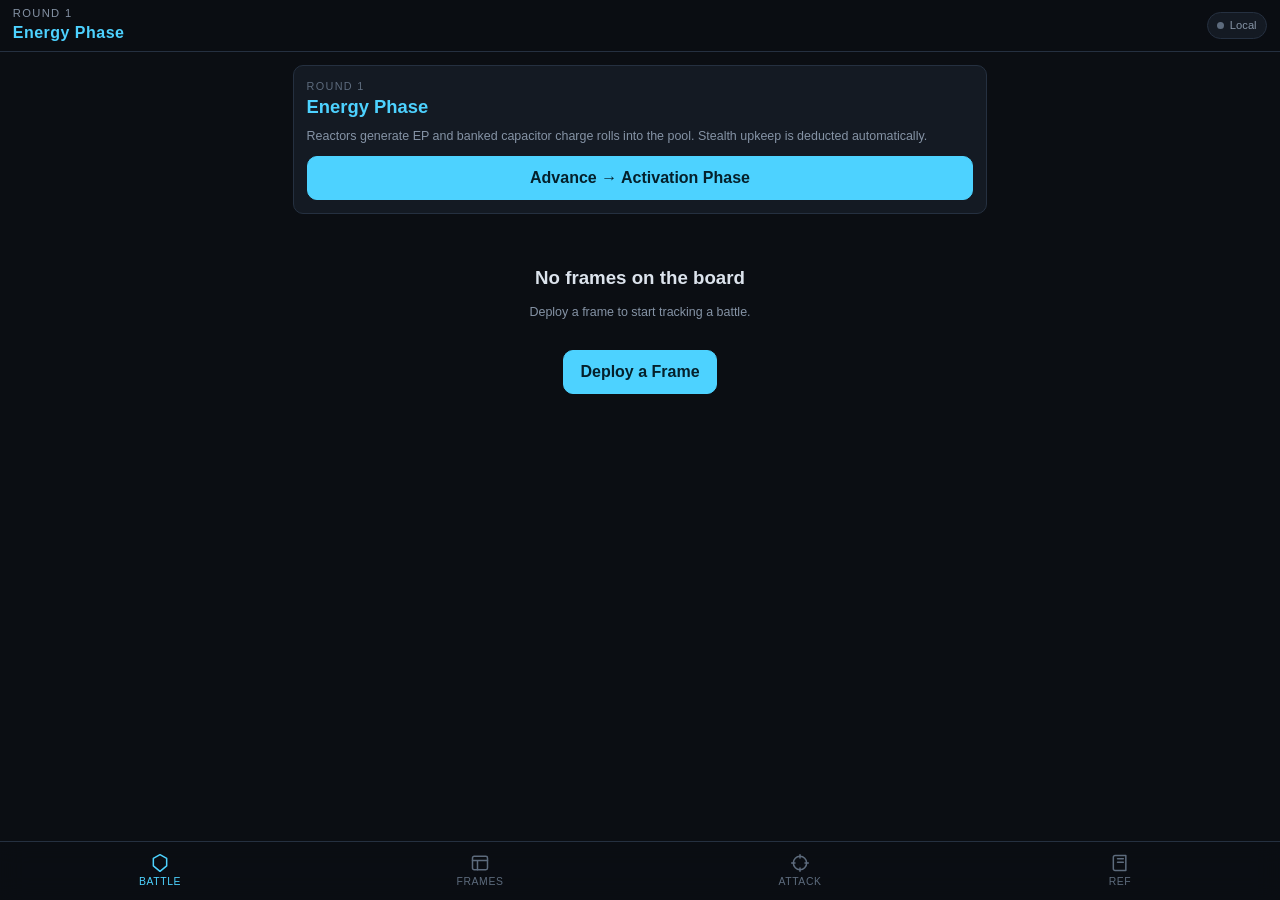
==== docs/index.html @ 3223c639 "firebase" ====
<!doctype html>
<html lang="en">
<head>
<meta charset="utf-8">
<meta name="viewport" content="width=device-width, initial-scale=1, viewport-fit=cover, maximum-scale=1">
<meta name="theme-color" content="#0b0e13">
<meta name="description" content="Mobile battle tracker for Iron Protocol — energy, evasion, armor, structure and criticals.">
<meta name="apple-mobile-web-app-capable" content="yes">
<meta name="apple-mobile-web-app-status-bar-style" content="black-translucent">
<meta name="apple-mobile-web-app-title" content="Iron Protocol">
<link rel="manifest" href="manifest.webmanifest">
<link rel="icon" href="icons/icon.svg" type="image/svg+xml">
<link rel="apple-touch-icon" href="icons/icon-180.png">
<link rel="stylesheet" href="css/app.css">
<title>Iron Protocol — Battle Tracker</title>
</head>
<body>

<header class="appbar">
  <div>
    <div class="round" id="round-label">Round 1</div>
    <div class="phase" id="phase-label">Energy Phase</div>
  </div>
  <div class="spacer"></div>
  <button class="sync-pill" id="sync-pill" type="button">
    <span class="dot"></span><span id="sync-text">Local</span>
  </button>
</header>

<main id="view"></main>

<nav class="tabbar" id="tabbar">
  <button type="button" data-tab="battle" aria-selected="true">
    <svg viewBox="0 0 24 24" fill="none" stroke="currentColor" stroke-width="1.8" stroke-linecap="round" stroke-linejoin="round"><path d="M12 2l8 4.5v9L12 22l-8-6.5v-9L12 2z"/></svg>
    Battle
  </button>
  <button type="button" data-tab="frames" aria-selected="false">
    <svg viewBox="0 0 24 24" fill="none" stroke="currentColor" stroke-width="1.8" stroke-linecap="round" stroke-linejoin="round"><rect x="3" y="4" width="18" height="16" rx="2"/><path d="M3 9h18M9 9v11"/></svg>
    Frames
  </button>
  <button type="button" data-tab="attack" aria-selected="false">
    <svg viewBox="0 0 24 24" fill="none" stroke="currentColor" stroke-width="1.8" stroke-linecap="round" stroke-linejoin="round"><circle cx="12" cy="12" r="8"/><path d="M12 2v4M12 18v4M2 12h4M18 12h4"/></svg>
    Attack
  </button>
  <button type="button" data-tab="reference" aria-selected="false">
    <svg viewBox="0 0 24 24" fill="none" stroke="currentColor" stroke-width="1.8" stroke-linecap="round" stroke-linejoin="round"><path d="M4 5a2 2 0 012-2h13v18H6a2 2 0 01-2-2z"/><path d="M9 7h7M9 11h7"/></svg>
    Ref
  </button>
</nav>

<div id="modal-root"></div>

<script type="module" src="js/app.js"></script>
</body>
</html>
---- docs/css/app.css ----
/* Iron Protocol — mobile battle tracker.
   Dark by default: this gets used on a table under low light, phone in one hand. */

:root {
  color-scheme: dark;

  --bg: #0b0e13;
  --surface: #141a23;
  --surface-2: #1b222d;
  --border: #253040;
  --text: #dce3ec;
  --muted: #8593a5;
  --dim: #5d6b7d;

  --accent: #4dd2ff;
  --accent-dim: #1d4d63;
  --danger: #ff5f56;
  --warn: #ffb347;
  --ok: #57d38c;
  --armor: #6ea8d8;
  --structure: #d98b5f;

  --team-a: #4dd2ff;
  --team-b: #ffa64d;

  --radius: 10px;
  --tap: 44px;
  --header-h: 52px;
  --nav-h: 58px;
}

* { box-sizing: border-box; -webkit-tap-highlight-color: transparent; }

html, body {
  margin: 0;
  background: var(--bg);
  color: var(--text);
  font-family: -apple-system, BlinkMacSystemFont, "Segoe UI", Roboto, sans-serif;
  font-size: 16px;
  line-height: 1.4;
  overscroll-behavior-y: none;
}

body {
  padding-top: var(--header-h);
  padding-bottom: calc(var(--nav-h) + env(safe-area-inset-bottom));
  min-height: 100vh;
}

button, input, select { font: inherit; color: inherit; }
button { cursor: pointer; border: none; background: none; }
h1, h2, h3, h4 { margin: 0; font-weight: 600; }

.mono { font-family: ui-monospace, SFMono-Regular, Menlo, Consolas, monospace; }

/* --- App chrome ---------------------------------------------------------- */

.appbar {
  position: fixed; top: 0; left: 0; right: 0; height: var(--header-h);
  display: flex; align-items: center; gap: .6rem; padding: 0 .8rem;
  background: rgba(11, 14, 19, .92);
  backdrop-filter: blur(12px);
  border-bottom: 1px solid var(--border);
  z-index: 50;
}
.appbar .round {
  font-size: .7rem; letter-spacing: .12em; text-transform: uppercase; color: var(--muted);
}
.appbar .phase {
  font-size: 1rem; font-weight: 600; color: var(--accent);
  letter-spacing: .03em;
}
.appbar .spacer { flex: 1; }

.sync-pill {
  display: inline-flex; align-items: center; gap: .35rem;
  padding: .3rem .6rem; border-radius: 999px;
  border: 1px solid var(--border); background: var(--surface);
  font-size: .7rem; color: var(--muted); white-space: nowrap;
}
.sync-pill .dot { width: 7px; height: 7px; border-radius: 50%; background: var(--dim); }
.sync-pill.live .dot { background: var(--ok); box-shadow: 0 0 6px var(--ok); }
.sync-pill.live { color: var(--text); }
.sync-pill.offline .dot { background: var(--warn); }

.tabbar {
  position: fixed; bottom: 0; left: 0; right: 0; z-index: 50;
  display: grid; grid-template-columns: repeat(4, 1fr);
  background: rgba(11, 14, 19, .95);
  backdrop-filter: blur(12px);
  border-top: 1px solid var(--border);
  padding-bottom: env(safe-area-inset-bottom);
}
.tabbar button {
  height: var(--nav-h);
  display: flex; flex-direction: column; align-items: center; justify-content: center; gap: .15rem;
  color: var(--dim); font-size: .65rem; letter-spacing: .06em; text-transform: uppercase;
}
.tabbar button svg { width: 20px; height: 20px; }
.tabbar button[aria-selected="true"] { color: var(--accent); }

main { padding: .8rem .8rem 1.5rem; max-width: 720px; margin: 0 auto; }

/* --- Generic surfaces ----------------------------------------------------- */

.card {
  background: var(--surface);
  border: 1px solid var(--border);
  border-radius: var(--radius);
  padding: .8rem;
  margin-bottom: .7rem;
}
.card.tight { padding: .6rem; }

.section-title {
  font-size: .68rem; letter-spacing: .14em; text-transform: uppercase;
  color: var(--muted); margin: 1.2rem 0 .5rem;
}
.section-title:first-child { margin-top: 0; }

.row { display: flex; align-items: center; gap: .5rem; }
.row.between { justify-content: space-between; }
.row.wrap { flex-wrap: wrap; }
.grow { flex: 1; min-width: 0; }
.muted { color: var(--muted); }
.dim { color: var(--dim); }
.small { font-size: .78rem; }
.tiny { font-size: .68rem; }
.center { text-align: center; }
.nowrap { white-space: nowrap; }

.btn {
  min-height: var(--tap); padding: 0 1rem; border-radius: var(--radius);
  background: var(--surface-2); border: 1px solid var(--border);
  color: var(--text); font-weight: 500;
  display: inline-flex; align-items: center; justify-content: center; gap: .4rem;
}
.btn:active { transform: scale(.98); }
.btn.primary { background: var(--accent); border-color: var(--accent); color: #05202b; font-weight: 600; }
.btn.danger { border-color: #4a2320; color: var(--danger); }
.btn.ghost { background: transparent; }
.btn.block { width: 100%; }
.btn.sm { min-height: 34px; padding: 0 .7rem; font-size: .8rem; }
.btn:disabled { opacity: .38; }
.btn:disabled:active { transform: none; }

.chip {
  display: inline-flex; align-items: center; gap: .3rem;
  padding: .2rem .5rem; border-radius: 999px;
  background: var(--surface-2); border: 1px solid var(--border);
  font-size: .68rem; letter-spacing: .04em; white-space: nowrap;
}
.chip.warn { color: var(--warn); border-color: #4a3a1c; }
.chip.danger { color: var(--danger); border-color: #4a2320; }
.chip.ok { color: var(--ok); border-color: #1e4634; }
.chip.accent { color: var(--accent); border-color: var(--accent-dim); }

select, input[type="text"], input[type="number"] {
  min-height: var(--tap); width: 100%;
  background: var(--surface-2); border: 1px solid var(--border);
  border-radius: var(--radius); padding: 0 .7rem;
}

.empty {
  text-align: center; color: var(--muted); padding: 2.5rem 1rem;
}
.empty h3 { color: var(--text); margin-bottom: .4rem; }

/* --- Steppers -------------------------------------------------------------- */

.stepper { display: flex; align-items: center; gap: .1rem; }
.stepper button {
  width: var(--tap); height: 38px;
  background: var(--surface-2); border: 1px solid var(--border);
  font-size: 1.2rem; line-height: 1; color: var(--text);
}
.stepper button:first-child { border-radius: var(--radius) 0 0 var(--radius); }
.stepper button:last-child { border-radius: 0 var(--radius) var(--radius) 0; }
.stepper button:disabled { opacity: .3; }
.stepper .value {
  min-width: 3.2rem; height: 38px; display: flex; align-items: center; justify-content: center;
  background: var(--surface-2); border-top: 1px solid var(--border); border-bottom: 1px solid var(--border);
  font-variant-numeric: tabular-nums; font-weight: 600;
}

/* --- Resource meters ------------------------------------------------------- */

.meter { display: flex; flex-direction: column; gap: .25rem; }
.meter .label {
  display: flex; justify-content: space-between; align-items: baseline;
  font-size: .68rem; letter-spacing: .1em; text-transform: uppercase; color: var(--muted);
}
.meter .label b { font-size: .95rem; color: var(--text); font-variant-numeric: tabular-nums; letter-spacing: 0; }
.bar { height: 6px; border-radius: 3px; background: #0a0d12; overflow: hidden; }
.bar > i { display: block; height: 100%; border-radius: 3px; transition: width .18s ease; }
.bar > i.ep { background: var(--accent); }
.bar > i.cap { background: #7a6fd8; }
.bar > i.eva { background: var(--ok); }
.bar > i.armor { background: var(--armor); }
.bar > i.structure { background: var(--structure); }

/* --- Frame cards ----------------------------------------------------------- */

.frame-card { position: relative; overflow: hidden; }
.frame-card::before {
  content: ''; position: absolute; left: 0; top: 0; bottom: 0; width: 3px;
  background: var(--team-a);
}
.frame-card.team-b::before { background: var(--team-b); }
.frame-card.destroyed { opacity: .5; }
.frame-card.destroyed .name { text-decoration: line-through; }
.frame-card.mine { border-color: #2f4256; }

.frame-head { display: flex; align-items: flex-start; gap: .6rem; }
.frame-head .name { font-weight: 600; font-size: 1rem; }
.frame-head .desig { font-size: .68rem; color: var(--dim); letter-spacing: .06em; }
.init-badge {
  min-width: 40px; height: 40px; border-radius: var(--radius);
  background: var(--surface-2); border: 1px solid var(--border);
  display: flex; flex-direction: column; align-items: center; justify-content: center;
  flex-shrink: 0;
}
.init-badge b { font-size: 1.05rem; line-height: 1; font-variant-numeric: tabular-nums; }
.init-badge span { font-size: .52rem; letter-spacing: .1em; color: var(--dim); text-transform: uppercase; }

.order-num {
  width: 22px; height: 22px; border-radius: 50%; flex-shrink: 0;
  background: var(--accent-dim); color: var(--accent);
  display: flex; align-items: center; justify-content: center;
  font-size: .7rem; font-weight: 700;
}

/* Six-location damage strip shown on the battle list */
.loc-strip { display: grid; grid-template-columns: repeat(6, 1fr); gap: 3px; margin-top: .55rem; }
.loc-strip .loc { display: flex; flex-direction: column; gap: 2px; align-items: center; }
.loc-strip .loc span { font-size: .52rem; color: var(--dim); letter-spacing: .04em; }
.loc-strip .loc .bar { width: 100%; height: 4px; }
.loc-strip .loc.gone span { color: var(--danger); text-decoration: line-through; }

/* --- Location table on the frame sheet ------------------------------------- */

.loc-row {
  display: grid; grid-template-columns: 1fr auto; gap: .5rem .6rem;
  padding: .6rem 0; border-bottom: 1px solid var(--border);
}
.loc-row:last-child { border-bottom: none; }
.loc-row.gone { opacity: .5; }
.loc-row .loc-name { font-weight: 600; font-size: .85rem; }
.loc-row .track { display: flex; flex-direction: column; gap: .3rem; }
.loc-row .track-line { display: flex; align-items: center; gap: .5rem; }
.loc-row .track-line .tag {
  font-size: .6rem; letter-spacing: .1em; text-transform: uppercase;
  color: var(--muted); width: 2.6rem; flex-shrink: 0;
}
.loc-row .track-line .bar { flex: 1; }
.loc-row .track-line .num {
  font-variant-numeric: tabular-nums; font-size: .78rem; width: 3.2rem; text-align: right;
  flex-shrink: 0;
}
.loc-row .track-line .num b { font-size: .95rem; }

/* --- Pips (ammo, flares, smoke) -------------------------------------------- */

.pips { display: flex; flex-wrap: wrap; gap: 4px; }
.pips button {
  width: 26px; height: 26px; border-radius: 5px;
  border: 1px solid var(--border); background: var(--surface-2);
  font-size: .65rem; color: var(--dim);
}
.pips button.live { background: var(--accent-dim); border-color: var(--accent); color: var(--accent); }
.pips button.spent { background: #10151c; color: #3a4553; }

/* --- Attack resolver -------------------------------------------------------- */

.step { border-left: 2px solid var(--border); padding: 0 0 .1rem .8rem; margin-left: .35rem; }
.step.active { border-color: var(--accent); }
.step.done { border-color: var(--ok); }
.step-title {
  font-size: .66rem; letter-spacing: .12em; text-transform: uppercase;
  color: var(--muted); margin-bottom: .45rem;
}
.step.active .step-title { color: var(--accent); }

.die {
  width: 38px; height: 38px; border-radius: 8px;
  border: 1px solid var(--border); background: var(--surface-2);
  display: inline-flex; align-items: center; justify-content: center;
  font-weight: 700; font-variant-numeric: tabular-nums;
}
.die.miss { opacity: .35; text-decoration: line-through; }
.die.crit { border-color: var(--warn); color: var(--warn); }

.math {
  font-family: ui-monospace, SFMono-Regular, Menlo, Consolas, monospace;
  font-size: .78rem; color: var(--muted);
  background: #0a0d12; border-radius: 8px; padding: .55rem .7rem;
  display: flex; flex-direction: column; gap: .25rem;
}
.math .final { color: var(--text); font-weight: 600; }

.result-banner {
  border-radius: var(--radius); padding: .7rem .8rem; margin-bottom: .7rem;
  border: 1px solid var(--border); background: var(--surface-2);
}
.result-banner.hit { border-color: #4a3a1c; }
.result-banner.blocked { border-color: #1e4634; }
.result-banner.kill { border-color: #4a2320; background: #1e1315; }
.result-banner h3 { font-size: .95rem; margin-bottom: .2rem; }

/* --- Log --------------------------------------------------------------------- */

.log { display: flex; flex-direction: column; gap: .35rem; }
.log-entry {
  font-size: .78rem; color: var(--muted);
  padding: .4rem .55rem; background: var(--surface-2); border-radius: 7px;
  border-left: 2px solid var(--border);
}
.log-entry b { color: var(--text); font-weight: 500; }

/* --- Reference ---------------------------------------------------------------- */

details.ref { border: 1px solid var(--border); border-radius: var(--radius); margin-bottom: .5rem; background: var(--surface); }
details.ref > summary {
  min-height: var(--tap); display: flex; align-items: center; padding: 0 .8rem;
  font-weight: 600; font-size: .9rem; list-style: none; cursor: pointer;
}
details.ref > summary::-webkit-details-marker { display: none; }
details.ref > summary::after { content: '+'; margin-left: auto; color: var(--muted); font-size: 1.2rem; }
details.ref[open] > summary::after { content: '−'; }
details.ref .ref-body { padding: 0 .8rem .8rem; }

table.ref-table { width: 100%; border-collapse: collapse; font-size: .8rem; }
table.ref-table th, table.ref-table td {
  text-align: left; padding: .4rem .45rem; border-bottom: 1px solid var(--border); vertical-align: top;
}
table.ref-table th { color: var(--muted); font-size: .66rem; text-transform: uppercase; letter-spacing: .08em; font-weight: 600; }
table.ref-table td.n { font-variant-numeric: tabular-nums; font-weight: 600; width: 2.4rem; }
.scroll-x { overflow-x: auto; -webkit-overflow-scrolling: touch; }

/* --- Sheet: frame picker ------------------------------------------------------- */

.picker { display: grid; gap: .5rem; }
.picker button {
  display: flex; align-items: center; gap: .7rem; text-align: left;
  padding: .7rem; border: 1px solid var(--border); border-radius: var(--radius);
  background: var(--surface);
}
.picker button .stat { font-size: .68rem; color: var(--muted); }
.picker button .pts { margin-left: auto; font-size: .75rem; color: var(--accent); font-variant-numeric: tabular-nums; }

/* --- Modal sheet ---------------------------------------------------------------- */

.modal-backdrop {
  position: fixed; inset: 0; background: rgba(0, 0, 0, .6); z-index: 100;
  display: flex; align-items: flex-end; justify-content: center;
}
.modal {
  width: 100%; max-width: 720px; max-height: 88vh; overflow-y: auto;
  background: var(--surface); border-radius: 16px 16px 0 0;
  border-top: 1px solid var(--border);
  padding: .9rem .8rem calc(1.2rem + env(safe-area-inset-bottom));
  animation: slide-up .18s ease;
}
@keyframes slide-up { from { transform: translateY(18px); opacity: .6; } }
.modal .grabber { width: 34px; height: 4px; border-radius: 2px; background: var(--border); margin: 0 auto .8rem; }

@media (prefers-reduced-motion: reduce) {
  * { animation: none !important; transition: none !important; }
}
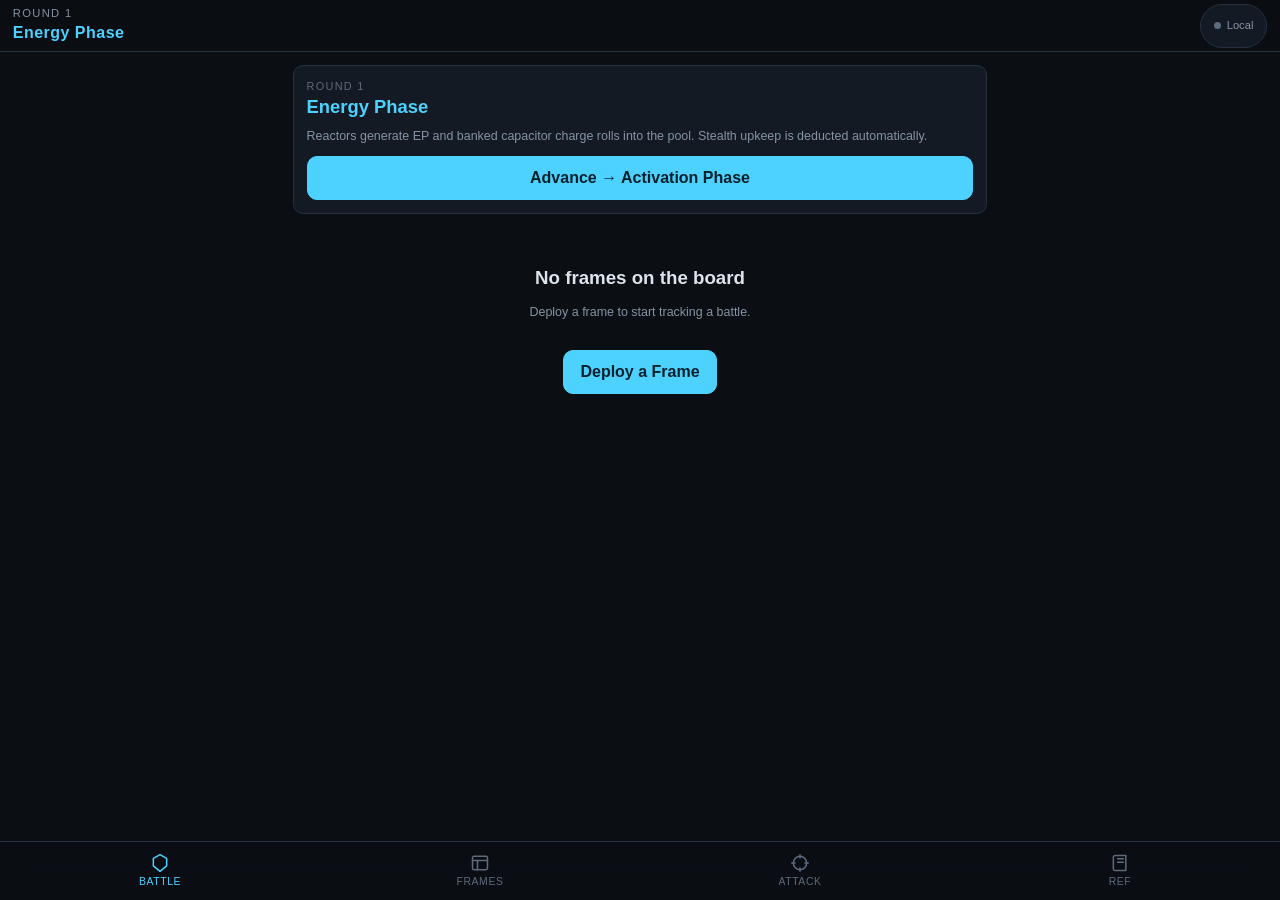
==== commit d2577259: "Dev server that does not cache, and make render failures visible Two corrections to what I said earl" ====
--- a/docs/index.html
+++ b/docs/index.html
@@ -4,7 +4,8 @@
 <meta charset="utf-8">
 <meta name="viewport" content="width=device-width, initial-scale=1, viewport-fit=cover, maximum-scale=1">
 <meta name="theme-color" content="#0b0e13">
-<meta name="description" content="Mobile battle tracker for Iron Protocol — energy, evasion, armor, structure and criticals.">
+<meta name="description" content="Mobile battle tracker for Iron Protocol — energy, Armor DR, criticals and countermeasures.">
+<meta name="mobile-web-app-capable" content="yes">
 <meta name="apple-mobile-web-app-capable" content="yes">
 <meta name="apple-mobile-web-app-status-bar-style" content="black-translucent">
 <meta name="apple-mobile-web-app-title" content="Iron Protocol">
--- a/docs/css/app.css
+++ b/docs/css/app.css
@@ -18,7 +18,6 @@
   --warn: #ffb347;
   --ok: #57d38c;
   --armor: #6ea8d8;
-  --structure: #d98b5f;
 
   --team-a: #4dd2ff;
   --team-b: #ffa64d;
@@ -74,7 +73,7 @@
 
 .sync-pill {
   display: inline-flex; align-items: center; gap: .35rem;
-  padding: .3rem .6rem; border-radius: 999px;
+  min-height: var(--tap); padding: 0 .8rem; border-radius: 999px;
   border: 1px solid var(--border); background: var(--surface);
   font-size: .7rem; color: var(--muted); white-space: nowrap;
 }
@@ -129,6 +128,24 @@
 .center { text-align: center; }
 .nowrap { white-space: nowrap; }
 
+/* Touch behaviour for anything tappable.
+   Without user-select, tapping directly on a button's *text* can start a text
+   selection instead of firing the click — the padding has no text node, so it
+   always works. That produces the maddening "the middle of the button is dead"
+   bug on a phone while a desktop mouse behaves perfectly.
+   touch-action: manipulation also drops the 300ms double-tap-zoom delay. */
+button, select, .pips button, .stepper button, nav button, .sync-pill, [data-action] {
+  -webkit-user-select: none;
+  user-select: none;
+  -webkit-touch-callout: none;
+  touch-action: manipulation;
+}
+/* Text a player might legitimately want to select stays selectable. */
+.log, .log-entry, .math, .ref-body, .ref-table {
+  -webkit-user-select: text;
+  user-select: text;
+}
+
 .btn {
   min-height: var(--tap); padding: 0 1rem; border-radius: var(--radius);
   background: var(--surface-2); border: 1px solid var(--border);
@@ -140,7 +157,7 @@
 .btn.danger { border-color: #4a2320; color: var(--danger); }
 .btn.ghost { background: transparent; }
 .btn.block { width: 100%; }
-.btn.sm { min-height: 34px; padding: 0 .7rem; font-size: .8rem; }
+.btn.sm { min-height: var(--tap); padding: 0 .75rem; font-size: .8rem; }
 .btn:disabled { opacity: .38; }
 .btn:disabled:active { transform: none; }
 
@@ -170,7 +187,7 @@
 
 .stepper { display: flex; align-items: center; gap: .1rem; }
 .stepper button {
-  width: var(--tap); height: 38px;
+  width: var(--tap); height: var(--tap);
   background: var(--surface-2); border: 1px solid var(--border);
   font-size: 1.2rem; line-height: 1; color: var(--text);
 }
@@ -178,7 +195,7 @@
 .stepper button:last-child { border-radius: 0 var(--radius) var(--radius) 0; }
 .stepper button:disabled { opacity: .3; }
 .stepper .value {
-  min-width: 3.2rem; height: 38px; display: flex; align-items: center; justify-content: center;
+  min-width: 3.2rem; height: var(--tap); display: flex; align-items: center; justify-content: center;
   background: var(--surface-2); border-top: 1px solid var(--border); border-bottom: 1px solid var(--border);
   font-variant-numeric: tabular-nums; font-weight: 600;
 }
@@ -195,9 +212,8 @@
 .bar > i { display: block; height: 100%; border-radius: 3px; transition: width .18s ease; }
 .bar > i.ep { background: var(--accent); }
 .bar > i.cap { background: #7a6fd8; }
-.bar > i.eva { background: var(--ok); }
+.bar > i.reroll { background: var(--ok); }
 .bar > i.armor { background: var(--armor); }
-.bar > i.structure { background: var(--structure); }
 
 /* --- Frame cards ----------------------------------------------------------- */
 
@@ -262,10 +278,13 @@
 /* --- Pips (ammo, flares, smoke) -------------------------------------------- */
 
 .pips { display: flex; flex-wrap: wrap; gap: 4px; }
+/* Full-height touch targets. They stretch to fill the row, so a Jackal's short
+   DR track gets generous boxes and a Colossus torso still fits nine across. */
 .pips button {
-  width: 26px; height: 26px; border-radius: 5px;
+  flex: 1 1 30px; min-width: 30px; max-width: 56px;
+  height: var(--tap); border-radius: 6px;
   border: 1px solid var(--border); background: var(--surface-2);
-  font-size: .65rem; color: var(--dim);
+  font-size: .78rem; color: var(--dim);
 }
 .pips button.live { background: var(--accent-dim); border-color: var(--accent); color: var(--accent); }
 .pips button.spent { background: #10151c; color: #3a4553; }
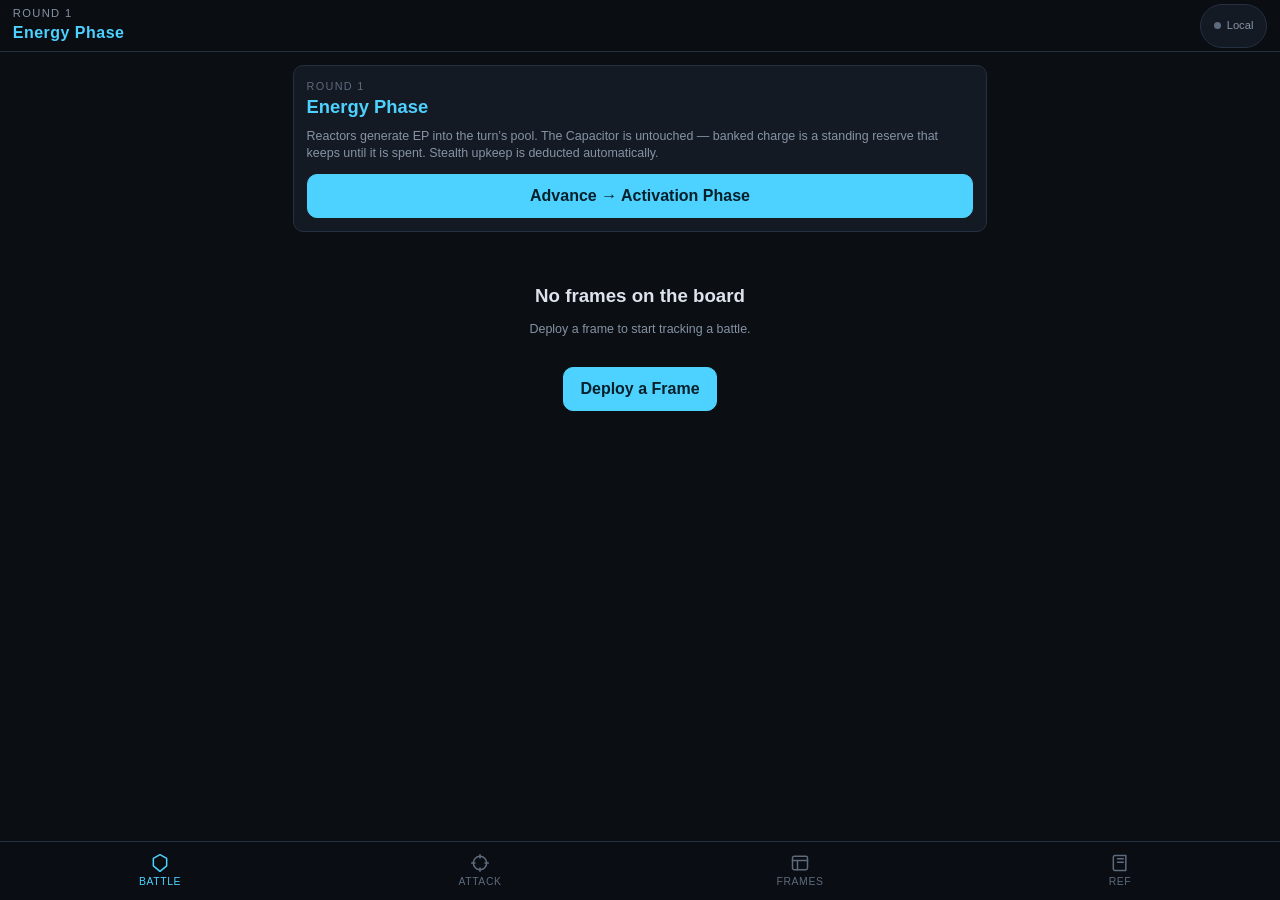
==== commit 4589f8be: "Swap the Attack and Frames tabs Bottom bar now reads Battle / Attack / Frames / Ref.  Nothing else k" ====
--- a/docs/index.html
+++ b/docs/index.html
@@ -35,13 +35,13 @@
     <svg viewBox="0 0 24 24" fill="none" stroke="currentColor" stroke-width="1.8" stroke-linecap="round" stroke-linejoin="round"><path d="M12 2l8 4.5v9L12 22l-8-6.5v-9L12 2z"/></svg>
     Battle
   </button>
+  <button type="button" data-tab="attack" aria-selected="false">
+    <svg viewBox="0 0 24 24" fill="none" stroke="currentColor" stroke-width="1.8" stroke-linecap="round" stroke-linejoin="round"><circle cx="12" cy="12" r="8"/><path d="M12 2v4M12 18v4M2 12h4M18 12h4"/></svg>
+    Attack
+  </button>
   <button type="button" data-tab="frames" aria-selected="false">
     <svg viewBox="0 0 24 24" fill="none" stroke="currentColor" stroke-width="1.8" stroke-linecap="round" stroke-linejoin="round"><rect x="3" y="4" width="18" height="16" rx="2"/><path d="M3 9h18M9 9v11"/></svg>
     Frames
-  </button>
-  <button type="button" data-tab="attack" aria-selected="false">
-    <svg viewBox="0 0 24 24" fill="none" stroke="currentColor" stroke-width="1.8" stroke-linecap="round" stroke-linejoin="round"><circle cx="12" cy="12" r="8"/><path d="M12 2v4M12 18v4M2 12h4M18 12h4"/></svg>
-    Attack
   </button>
   <button type="button" data-tab="reference" aria-selected="false">
     <svg viewBox="0 0 24 24" fill="none" stroke="currentColor" stroke-width="1.8" stroke-linecap="round" stroke-linejoin="round"><path d="M4 5a2 2 0 012-2h13v18H6a2 2 0 01-2-2z"/><path d="M9 7h7M9 11h7"/></svg>
--- a/docs/css/app.css
+++ b/docs/css/app.css
@@ -209,10 +209,15 @@
 }
 .meter .label b { font-size: .95rem; color: var(--text); font-variant-numeric: tabular-nums; letter-spacing: 0; }
 .bar { height: 6px; border-radius: 3px; background: #0a0d12; overflow: hidden; }
-.bar > i { display: block; height: 100%; border-radius: 3px; transition: width .18s ease; }
-.bar > i.ep { background: var(--accent); }
-.bar > i.cap { background: #7a6fd8; }
-.bar > i.reroll { background: var(--ok); }
+.bar > i {
+  display: block; height: 100%; border-radius: 3px;
+  transition: width .18s ease, background .18s ease;
+}
+/* Fuel gauge: green down to half, amber down to a fifth, red below. */
+.bar > i.ok { background: var(--ok); }
+.bar > i.warn { background: var(--warn); }
+.bar > i.low { background: var(--danger); }
+.bar > i.reroll { background: var(--accent); }
 .bar > i.armor { background: var(--armor); }
 
 /* --- Frame cards ----------------------------------------------------------- */
@@ -336,6 +341,36 @@
 }
 .log-entry b { color: var(--text); font-weight: 500; }
 
+/* Entries with detail expand in place. The marker is drawn on the right so the
+   text starts at the same x as a plain entry and the list stays a clean column. */
+details.log-entry.has-detail > summary {
+  list-style: none; cursor: pointer;
+  display: flex; align-items: baseline; gap: .35rem;
+  min-height: 1.5rem;
+}
+details.log-entry.has-detail > summary::-webkit-details-marker { display: none; }
+details.log-entry.has-detail > summary::after {
+  content: '▸'; margin-left: auto; padding-left: .5rem;
+  color: var(--muted); font-size: .7rem; transition: transform .12s ease;
+}
+details.log-entry.has-detail[open] > summary::after { transform: rotate(90deg); }
+details.log-entry.has-detail[open] { border-left-color: var(--accent); }
+
+.log-detail {
+  margin-top: .4rem; padding-top: .4rem; border-top: 1px solid var(--border);
+  display: flex; flex-direction: column; gap: .2rem;
+  font-size: .74rem; line-height: 1.45; color: var(--text);
+  font-variant-numeric: tabular-nums;
+}
+.log-detail > div { padding-left: .6rem; border-left: 1px solid var(--border); }
+
+/* Phase and round markers read as separators rather than events. */
+.log-entry.is-phase, .log-entry.is-round {
+  background: transparent; border-left-color: var(--accent);
+  color: var(--text); font-weight: 500;
+}
+.log-entry.is-round { text-transform: uppercase; letter-spacing: .08em; font-size: .7rem; }
+
 /* --- Reference ---------------------------------------------------------------- */
 
 details.ref { border: 1px solid var(--border); border-radius: var(--radius); margin-bottom: .5rem; background: var(--surface); }
